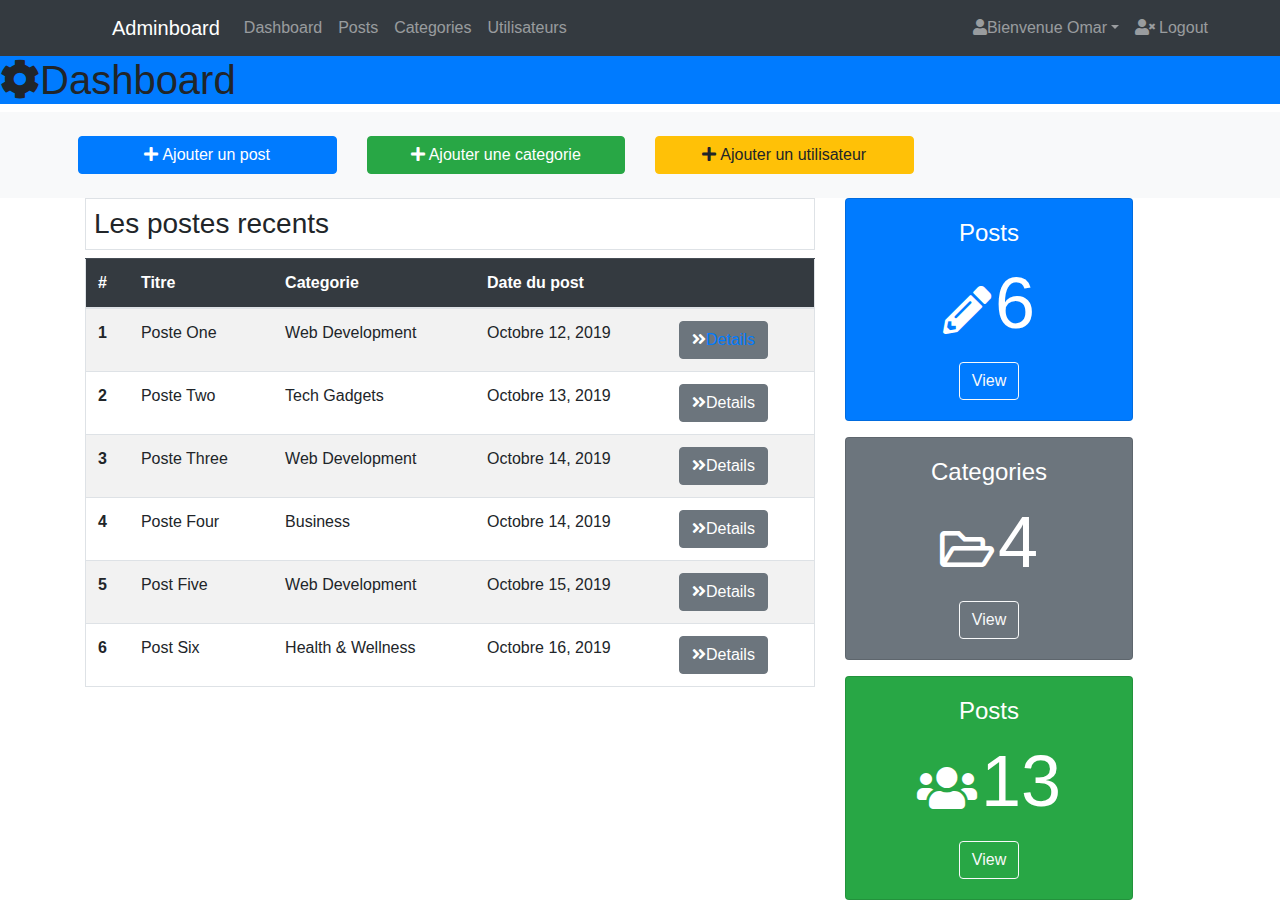
==== index.html @ 9c938987 "message" ====
<!DOCTYPE html>
<html>
<head>
	<meta charset="utf-8">
	<meta name="viewport" content="width=device-width">
	<title>Adminboard</title>
	<link rel="stylesheet" href="https://stackpath.bootstrapcdn.com/bootstrap/4.4.1/css/bootstrap.min.css" integrity="sha384-Vkoo8x4CGsO3+Hhxv8T/Q5PaXtkKtu6ug5TOeNV6gBiFeWPGFN9MuhOf23Q9Ifjh" crossorigin="anonymous">
	<link rel="stylesheet" href="style.css">
	<link rel="stylesheet" href="fontawesome-free-5.12.1-web/css/all.css">
	<script src="https://cdn.ckeditor.com/4.13.1/standard/ckeditor.js"></script>
</head>
<body>

		<nav class="navbar navbar-expand-md navbar-dark bg-dark fixed-top">
			<a class="navbar-brand pl-5 ml-5" href="#">Adminboard</a>

			<button class="navbar-toggler" data-target="#navtarget" data-toggle="collapse">
				<span class="navbar-toggler-icon"></span>
			</button>

			<div class="collapse navbar-collapse" id="navtarget">
				<ul class="navbar-nav mr-auto">
					<li class="nav-item">
						<a href="#" class="nav-link">Dashboard</a>
					</li>
				
					<li class="nav-item">
						<a href="#" class="nav-link">Posts</a>
					</li>
				
					<li class="nav-item">
						<a href="#" class="nav-link">Categories</a>
					</li>
				
					<li class="nav-item">
						<a href="#" class="nav-link">Utilisateurs</a>
					</li>
				</ul>

				<ul class="navbar-nav ml-auto pr-5">
					<li class="nav-item dropdown">
						<a href="#" class="nav-link dropdown-toggle" id="dropdrownmenu" data-toggle="dropdown"><i class="fas fa-user"></i>Bienvenue Omar</a>
						<div class="dropdown-menu">
							<a class="dropdown-item" href="#"><i class="fas fa-user-circle"></i>Profile</a>
				    		<a class="dropdown-item" href="#"><i class="fas fa-cog"></i>Parametres</a>
						</div>
					</li>
				
					<li class="nav-item">
						<a href="#" class="nav-link"><i class="fas fa-user-times pr-1"></i>Logout</a>
					</li>
				</ul>

			</div>

		</nav>

		<div class="pt-5 important mt-2">
			<h1 class="warn"><i class="fas fa-cog"></i>Dashboard</h1>
		</div>

		<div class=" bg-light p-3">
			<div class="container p-2">

				<div class="row">
					<div class="col-3">
						<button type="button" class="btn btn-primary w-100" data-toggle="modal" data-target="#modal"><i class="fas fa-plus text-white pr-1"></i>Ajouter un post</button>
					</div>

					<div class="col-3">
						<button type="button" class="btn btn-success w-100" data-toggle="modal" data-target="#exampleModal"><i class="fas fa-plus text-white pr-1"></i>Ajouter une categorie</button>
					</div>

					<div class="col-3">
						<button type="button" class="btn btn-warning w-100" data-toggle="modal" data-target="#modalone"><i class="fas fa-plus pr-1"></i>Ajouter un utilisateur</button>
					</div>
					<div class="col-3"></div>
				</div>

			</div>
		</div>

		<div class="container">
			<div class="row">
				<div class="col-8">
					<table class="table table-striped border">
						
						<h3 class="border p-2">Les postes recents</h3>
					 
					    <tr class="thead-dark">
					      <th scope="col">#</th>
					      <th scope="col">Titre</th>
					      <th scope="col">Categorie</th>
					      <th scope="col">Date du post</th>
					      <th scope="col"></th>
					    </tr>

					  <tbody>
					    <tr>
					      <th scope="row">1</th>
					      <td>Poste One</td>
					      <td>Web Development</td>
					      <td>Octobre 12, 2019</td>
					      <td><button type="button" class="btn btn-secondary"><i class="fas fa-angle-double-right"></i><a href="details/index.html">Details</a></button></td>
					    </tr>
					    <tr>
					      <th scope="row">2</th>
					      <td>Poste Two</td>
					      <td>Tech Gadgets</td>
					      <td>Octobre 13, 2019</td>
					      <td><button type="button" class="btn btn-secondary"><i class="fas fa-angle-double-right"></i>Details</button></td>
					    </tr>
					    <tr>
					      <th scope="row">3</th>
					      <td>Poste Three</td>
					      <td>Web Development</td>
					      <td>Octobre 14, 2019</td>
					      <td><button type="button" class="btn btn-secondary"><i class="fas fa-angle-double-right"></i>Details</button></td>
					    </tr>

					    <tr>
					      <th scope="row">4</th>
					      <td>Poste Four</td>
					      <td>Business</td>
					      <td>Octobre 14, 2019</td>
					      <td><button type="button" class="btn btn-secondary"><i class="fas fa-angle-double-right"></i>Details</button></td>
					    </tr>

					    <tr>
					      <th scope="row">5</th>
					      <td>Post Five</td>
					      <td>Web Development</td>
					      <td>Octobre 15, 2019</td>
					      <td><button type="button" class="btn btn-secondary"><i class="fas fa-angle-double-right"></i>Details</button></td>
					    </tr>

					    <tr>
					      <th scope="row">6</th>
					      <td>Post Six</td>
					      <td>Health & Wellness</td>
					      <td>Octobre 16, 2019</td>
					      <td><button type="button" class="btn btn-secondary"><i class="fas fa-angle-double-right"></i>Details</button></td>
					    </tr>
					  </tbody>
					</table>
				</div>

				<div class="col-4 text-center">
					<div class="card text-white bg-primary mb-3" style="max-width: 18rem;">
						  <div class="card-body">
						    <h4 class="card-title">Posts</h4>
						    <p class="card-text"><i class="fas fa-pencil-alt fa-3x pr-1"></i><span class="display-3">6</span></p>
						    <button class="btn btn-outline-light">View</button>
						  </div>
					</div>
					<div class="card text-white bg-secondary mb-3" style="max-width: 18rem;">
						  <div class="card-body">
						    <h4 class="card-title">Categories</h4>
						    <p class="card-text"><i class="far fa-folder-open fa-3x pr-1"></i><span class="display-3">4</span></p>
						    <button class="btn btn-outline-light">View</button>
						  </div>
					</div>

					<div class="card text-white bg-success mb-3" style="max-width: 18rem;">
						  <div class="card-body">
						    <h4 class="card-title">Posts</h4>
						    <p class="card-text"><i class="fas fa-users fa-3x pr-1"></i><span class="display-3">13</span></p>
						    <button class="btn btn-outline-light">View</button>
						  </div>
					</div>
				</div>
			</div>
		</div>
		
			
		<!-- Modal -->
		<div class="modal fade" id="modal" tabindex="-1" role="dialog" aria-labelledby="sonner" aria-hidden="true">
		  <div class="modal-dialog modal-lg" role="document">
		    <div class="modal-content">
		      <div class="modal-header bg-primary">
		        <h5 class="modal-title" id="sonner">Ajouter un post</h5>
		        <button type="button" class="close" data-dismiss="modal" aria-label="Close">
		          <span aria-hidden="true">&times;</span>
		        </button>
		      </div>
		      <div class="modal-body">


					<form action="post">
						<div class="form-group">
							<label for="title">Title</label>
							<input type="name" class="form-control" id="Title">
						</div>
						<div class="form-group">
							<label for="category">Category</label>
							<select class="form-control" name="category" id="category">
								<option>Web Development</option>
								<option>Tech Gadgets</option>
								<option>Business</option>
								<option>Health & Wellness</option>
							</select>
						</div>
					</form>

					<div>
						<p>Image Upload</p>
						<input type="file" name="file">
						<div class="small">Max Size 3mb</div>
					</div>

					<div>
						<p>Body</p>
						<textarea name="editor1"></textarea>
			              <script>
			                    CKEDITOR.replace( 'editor1' );
			              </script>
					</div>
		       			
		      </div>
		      <div class="modal-footer">
		        <button type="button" class="btn btn-secondary" data-dismiss="modal">Close</button>
		        <button type="button" class="btn btn-primary">Save changes</button>
		      </div>
		    </div>
		  </div>
		</div>


		<div class="modal fade" id="exampleModal" tabindex="-1" role="dialog" aria-labelledby="exampleModalLabel" aria-hidden="true">
		  <div class="modal-dialog modal-lg" role="document">
		    <div class="modal-content">
		      <div class="modal-header bg-success">
		        <h5 class="modal-title" id="exampleModalLabel">Ajouter une Categorie</h5>
		        <button type="button" class="close" data-dismiss="modal" aria-label="Close">
		          <span aria-hidden="true">&times;</span>
		        </button>
		      </div>
		      <div class="modal-body">
		        <form>
		          <div class="form-group">
		            <label for="recipient-name" class="col-form-label">Tilte</label>
		            <input type="text" class="form-control" id="recipient-name">
		          </div>
		        </form>
			       <div class="modal-footer">
			        <button type="button" class="btn btn-secondary" data-dismiss="modal">Close</button>
			        <button type="button" class="btn btn-success">Save changes</button>
			      </div>
		      </div>
		    </div>
		  </div>
		</div>

		<div class="modal fade" id="modalone" tabindex="-1" role="dialog" aria-labelledby="motoraf" aria-hidden="true">
		  <div class="modal-dialog modal-lg" role="document">
		    <div class="modal-content">
		      <div class="modal-header bg-warning">
		        <h5 class="modal-title" id="motoraf">Ajouter une Categorie</h5>
		        <button type="button" class="close" data-dismiss="modal" aria-label="Close">
		          <span aria-hidden="true">&times;</span>
		        </button>
		      </div>

		      <div class="modal-body">
		        <form>
		          <div class="form-group">
		            <label for="name" class="col-form-label">Name</label>
		            <input type="text" class="form-control" id="name">
		          </div>
		          <div class="form-group">
		            <label for="mail" class="col-form-label">Email</label>
		            <input type="email" class="form-control" name="mail" id="mail">
		          </div>
		          <div class="form-group">
		            <label for="pass" class="col-form-label">Password</label>
		            <input type="password" class="form-control" name="mail" id="pass">
		          </div>
		          <div class="form-group">
		            <label for="passw" class="col-form-label">Confirm Password</label>
		            <input type="password" class="form-control" name="mail" id="passw">
		          </div>
		        </form>
		        <div class="modal-footer">
			        <button type="button" class="btn btn-secondary" data-dismiss="modal">Close</button>
			        <button type="button" class="btn btn-warning">Save changes</button>
			    </div>
		      </div>

		    </div>
		  </div>
		</div>

<script src="https://code.jquery.com/jquery-3.4.1.slim.min.js" integrity="sha384-J6qa4849blE2+poT4WnyKhv5vZF5SrPo0iEjwBvKU7imGFAV0wwj1yYfoRSJoZ+n" crossorigin="anonymous"></script>
<script src="https://cdn.jsdelivr.net/npm/popper.js@1.16.0/dist/umd/popper.min.js" integrity="sha384-Q6E9RHvbIyZFJoft+2mJbHaEWldlvI9IOYy5n3zV9zzTtmI3UksdQRVvoxMfooAo" crossorigin="anonymous"></script>
<script src="https://stackpath.bootstrapcdn.com/bootstrap/4.4.1/js/bootstrap.min.js" integrity="sha384-wfSDF2E50Y2D1uUdj0O3uMBJnjuUD4Ih7YwaYd1iqfktj0Uod8GCExl3Og8ifwB6" crossorigin="anonymous"></script>
</body>
</html>
---- style.css ----
body{
padding: 0;
margin: 0;
}

.important{
	background: #007BFF;
}

a:hover{
	text-decoration: none;
	color: inherit;
}

 a:visited{
 	color: inherit;
 }
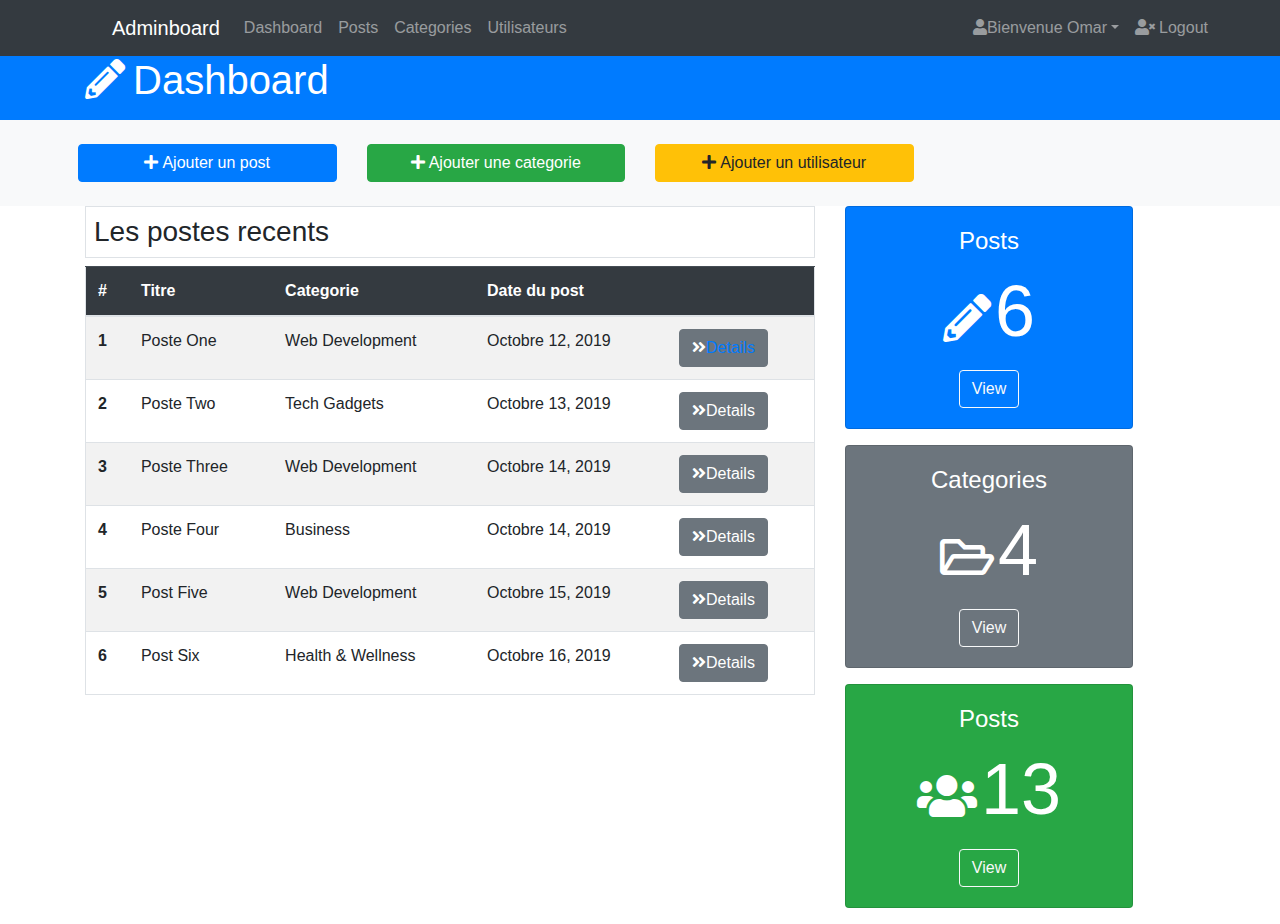
==== commit fc0b3cba: "message" ====
--- a/index.html
+++ b/index.html
@@ -55,8 +55,10 @@
 
 		</nav>
 
-		<div class="pt-5 important mt-2">
-			<h1 class="warn"><i class="fas fa-cog"></i>Dashboard</h1>
+		<div class="pt-5 important mt-2 bg-primary p-2">
+			<div class="container">
+				<h1 class="warn text-white"><i class="fas fa-pencil-alt pr-2"></i>Dashboard</h1>
+			</div>
 		</div>
 
 		<div class=" bg-light p-3">
--- a/style.css
+++ b/style.css
@@ -3,9 +3,6 @@
 margin: 0;
 }
 
-.important{
-	background: #007BFF;
-}
 
 a:hover{
 	text-decoration: none;
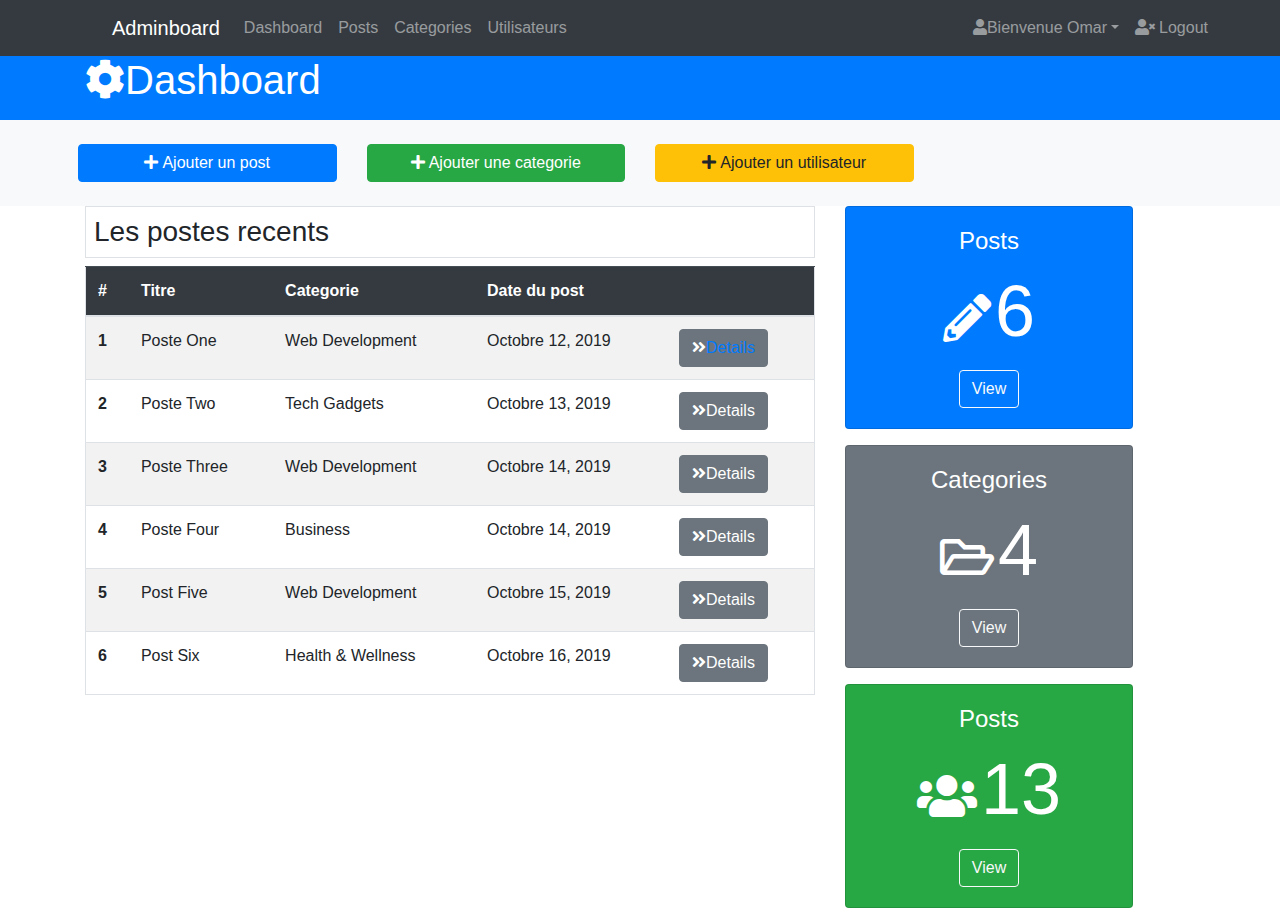
==== commit 61dd648d: "message" ====
--- a/index.html
+++ b/index.html
@@ -25,15 +25,15 @@
 					</li>
 				
 					<li class="nav-item">
-						<a href="#" class="nav-link">Posts</a>
-					</li>
-				
-					<li class="nav-item">
-						<a href="#" class="nav-link">Categories</a>
-					</li>
-				
-					<li class="nav-item">
-						<a href="#" class="nav-link">Utilisateurs</a>
+						<a href="posts/index.html" class="nav-link">Posts</a>
+					</li>
+				
+					<li class="nav-item">
+						<a href="categorie/index.html" class="nav-link">Categories</a>
+					</li>
+				
+					<li class="nav-item">
+						<a href="utilisateurs/index.html" class="nav-link">Utilisateurs</a>
 					</li>
 				</ul>
 
@@ -57,7 +57,7 @@
 
 		<div class="pt-5 important mt-2 bg-primary p-2">
 			<div class="container">
-				<h1 class="warn text-white"><i class="fas fa-pencil-alt pr-2"></i>Dashboard</h1>
+				<h1 class="warn text-white"><i class="fas fa-cog"></i>Dashboard</h1>
 			</div>
 		</div>
 
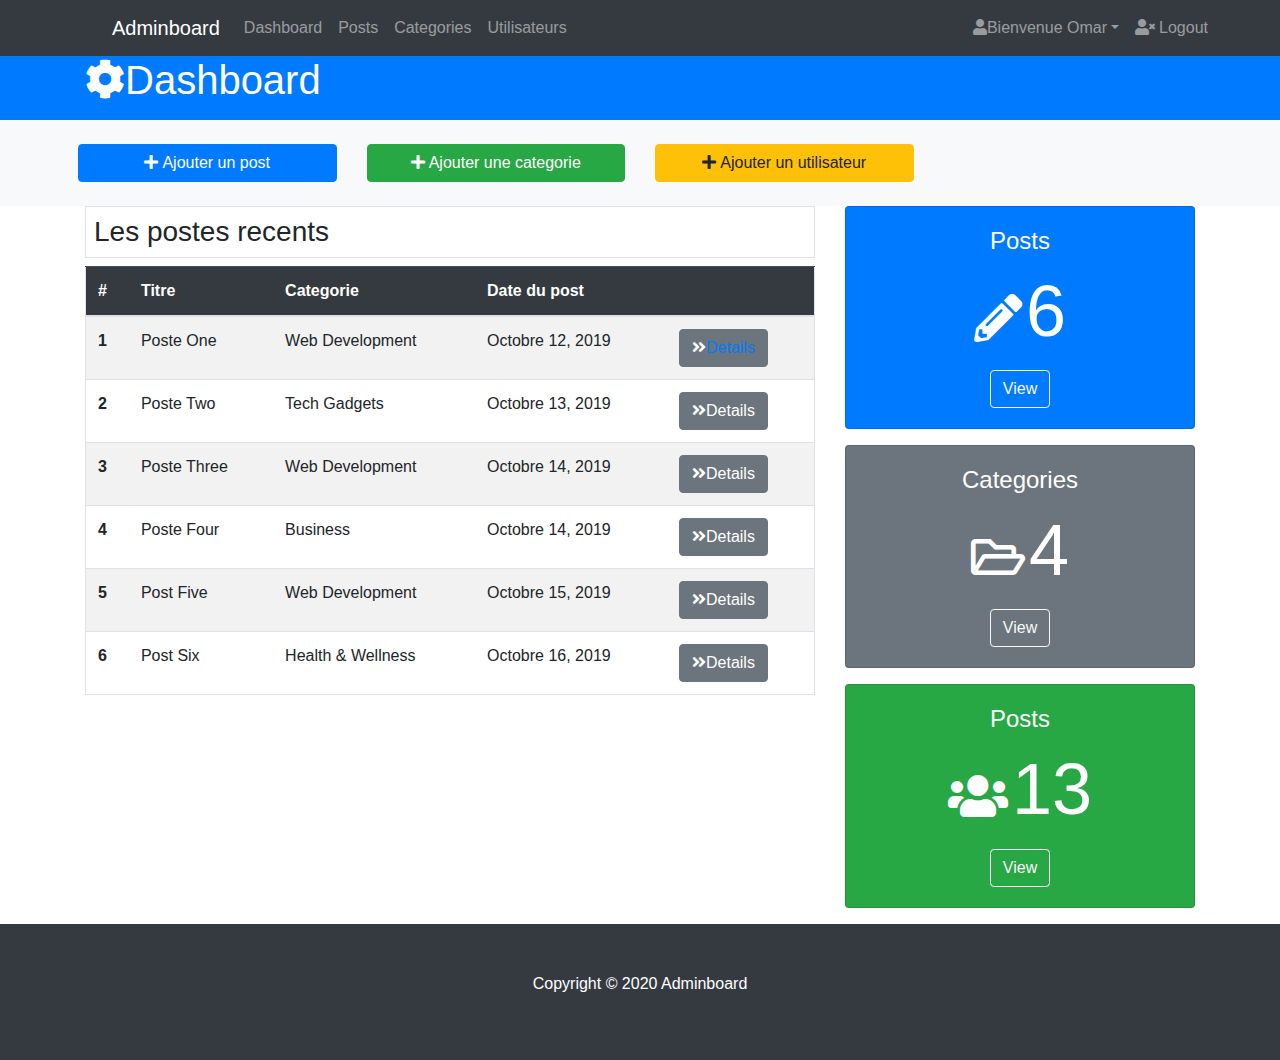
==== commit 75ef99c5: "message" ====
--- a/index.html
+++ b/index.html
@@ -41,13 +41,13 @@
 					<li class="nav-item dropdown">
 						<a href="#" class="nav-link dropdown-toggle" id="dropdrownmenu" data-toggle="dropdown"><i class="fas fa-user"></i>Bienvenue Omar</a>
 						<div class="dropdown-menu">
-							<a class="dropdown-item" href="#"><i class="fas fa-user-circle"></i>Profile</a>
-				    		<a class="dropdown-item" href="#"><i class="fas fa-cog"></i>Parametres</a>
+							<a class="dropdown-item" href="profile/index.html"><i class="fas fa-user-circle"></i>Profile</a>
+				    		<a class="dropdown-item" href="parametre/index.html"><i class="fas fa-cog"></i>Parametres</a>
 						</div>
 					</li>
 				
 					<li class="nav-item">
-						<a href="#" class="nav-link"><i class="fas fa-user-times pr-1"></i>Logout</a>
+						<a href="logout/index.html" class="nav-link"><i class="fas fa-user-times pr-1"></i>Logout</a>
 					</li>
 				</ul>
 
@@ -65,18 +65,18 @@
 			<div class="container p-2">
 
 				<div class="row">
-					<div class="col-3">
+					<div class="col-md-3 col-sm-12">
 						<button type="button" class="btn btn-primary w-100" data-toggle="modal" data-target="#modal"><i class="fas fa-plus text-white pr-1"></i>Ajouter un post</button>
 					</div>
 
-					<div class="col-3">
+					<div class="col-md-3 col-sm-12">
 						<button type="button" class="btn btn-success w-100" data-toggle="modal" data-target="#exampleModal"><i class="fas fa-plus text-white pr-1"></i>Ajouter une categorie</button>
 					</div>
 
-					<div class="col-3">
+					<div class="col-md-3 col-sm-12">
 						<button type="button" class="btn btn-warning w-100" data-toggle="modal" data-target="#modalone"><i class="fas fa-plus pr-1"></i>Ajouter un utilisateur</button>
 					</div>
-					<div class="col-3"></div>
+					<div class="col-md-3 col-sm-12"></div>
 				</div>
 
 			</div>
@@ -84,7 +84,7 @@
 
 		<div class="container">
 			<div class="row">
-				<div class="col-8">
+				<div class="col-md-8 col-sm-12">
 					<table class="table table-striped border">
 						
 						<h3 class="border p-2">Les postes recents</h3>
@@ -147,15 +147,15 @@
 					</table>
 				</div>
 
-				<div class="col-4 text-center">
-					<div class="card text-white bg-primary mb-3" style="max-width: 18rem;">
+				<div class="col-md-4 col-sm-12 text-center">
+					<div class="card text-white bg-primary mb-3 w-100">
 						  <div class="card-body">
 						    <h4 class="card-title">Posts</h4>
 						    <p class="card-text"><i class="fas fa-pencil-alt fa-3x pr-1"></i><span class="display-3">6</span></p>
 						    <button class="btn btn-outline-light">View</button>
 						  </div>
 					</div>
-					<div class="card text-white bg-secondary mb-3" style="max-width: 18rem;">
+					<div class="card text-white bg-secondary mb-3 w-100">
 						  <div class="card-body">
 						    <h4 class="card-title">Categories</h4>
 						    <p class="card-text"><i class="far fa-folder-open fa-3x pr-1"></i><span class="display-3">4</span></p>
@@ -163,7 +163,7 @@
 						  </div>
 					</div>
 
-					<div class="card text-white bg-success mb-3" style="max-width: 18rem;">
+					<div class="card text-white bg-success mb-3 w-100">
 						  <div class="card-body">
 						    <h4 class="card-title">Posts</h4>
 						    <p class="card-text"><i class="fas fa-users fa-3x pr-1"></i><span class="display-3">13</span></p>
@@ -292,6 +292,12 @@
 		  </div>
 		</div>
 
+		<footer class="bg-dark p-5">
+			<div class="text-center text-white">
+				<p>Copyright &copy 2020 Adminboard</p>
+			</div>
+		</footer>
+
 <script src="https://code.jquery.com/jquery-3.4.1.slim.min.js" integrity="sha384-J6qa4849blE2+poT4WnyKhv5vZF5SrPo0iEjwBvKU7imGFAV0wwj1yYfoRSJoZ+n" crossorigin="anonymous"></script>
 <script src="https://cdn.jsdelivr.net/npm/popper.js@1.16.0/dist/umd/popper.min.js" integrity="sha384-Q6E9RHvbIyZFJoft+2mJbHaEWldlvI9IOYy5n3zV9zzTtmI3UksdQRVvoxMfooAo" crossorigin="anonymous"></script>
 <script src="https://stackpath.bootstrapcdn.com/bootstrap/4.4.1/js/bootstrap.min.js" integrity="sha384-wfSDF2E50Y2D1uUdj0O3uMBJnjuUD4Ih7YwaYd1iqfktj0Uod8GCExl3Og8ifwB6" crossorigin="anonymous"></script>
